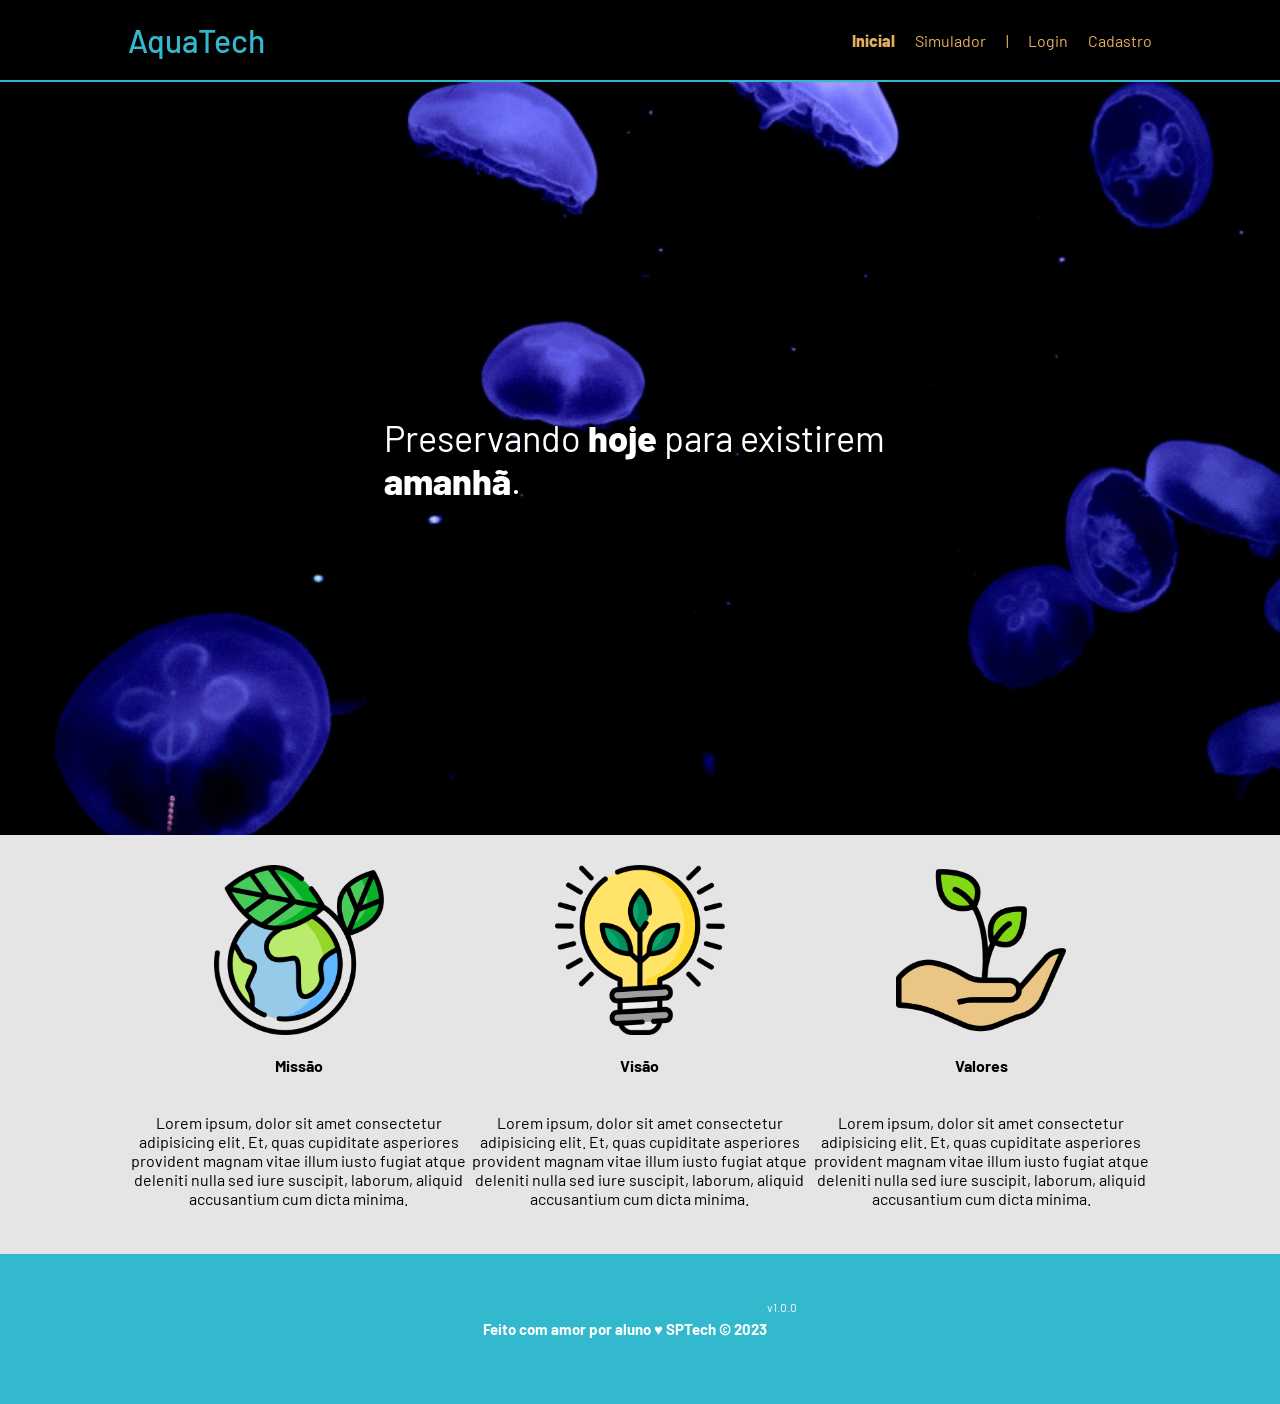
==== web-data-viz-main/public/index.html @ 6902582b "reorganizando diretorios" ====
<!DOCTYPE html>
<html lang="en">

<head>
    <meta charset="UTF-8">
    <meta http-equiv="X-UA-Compatible" content="IE=edge">
    <meta name="viewport" content="width=device-width, initial-scale=1.0">

    <title>AquaTech | Página Inicial</title>

    <script src="./js/sessao.js"></script>

    <link rel="stylesheet" href="./css/estilo.css">
    <link rel="icon" href="./assets/icon/favicon2.ico">
    <link rel="preconnect" href="https://fonts.gstatic.com">
</head>

<body>
    <div class="header">
      <div class="container">
        <h1 class="titulo">AquaTech</h1>
        <ul class="navbar">
          <li class="agora">
            <a href="#">Inicial</a>
          </li>
          <li>
            <a href="simulador.html">Simulador</a>
          </li>
          <li>|</li>
          <li>
            <a href="login.html">Login</a>
          </li>
          <li>
            <a href="cadastro.html">Cadastro</a>
          </li>
        </ul>
      </div>
    </div>
  
    <div class="banner">
      <div class="container">
        <p>Preservando <span>hoje</span> para existirem <span>amanhã</span>.</p>
      </div>
    </div>
  
    <div class="social">
      <div class="container">
        <div class="boxes">
          <div class="box">
            <img src="assets/imgs/planet-earth_color.png">
            <h4>Missão</h4>
            <p>Lorem ipsum, dolor sit amet consectetur adipisicing elit. Et, quas cupiditate asperiores provident magnam
              vitae illum iusto fugiat atque deleniti nulla sed iure suscipit, laborum, aliquid accusantium cum dicta
              minima.</p>
          </div>
          <div class="box">
            <img src="assets/imgs/lightbulb_color.png">
            <h4>Visão</h4>
            <p>Lorem ipsum, dolor sit amet consectetur adipisicing elit. Et, quas cupiditate asperiores provident magnam
              vitae illum iusto fugiat atque deleniti nulla sed iure suscipit, laborum, aliquid accusantium cum dicta
              minima.</p>
          </div>
          <div class="box">
            <img src="assets/imgs/growth_color.png">
            <h4>Valores</h4>
            <p>Lorem ipsum, dolor sit amet consectetur adipisicing elit. Et, quas cupiditate asperiores provident magnam
              vitae illum iusto fugiat atque deleniti nulla sed iure suscipit, laborum, aliquid accusantium cum dicta
              minima.</p>
          </div>
        </div>
      </div>
    </div>
  
    <div class="footer">
      <div class="container">
        <h4>Feito com amor por aluno &hearts; SPTech &copy; 2023</h4>
        <span class="version">v1.0.0</span>
      </div>
    </div>
  </body>

</html>
---- web-data-viz-main/public/css/estilo.css ----
@import url('https://fonts.googleapis.com/css2?family=Barlow:ital,wght@0,100;0,200;0,300;0,400;0,500;0,600;0,700;0,800;0,900;1,100;1,200;1,300;1,400;1,500;1,600;1,700;1,800;1,900&display=swap');

body {
  margin: 0;
  padding: 0;
  font-family: 'Barlow', 'Segoe UI', 'Segoe UI', Tahoma, Geneva, Verdana, sans-serif;
  background-color: black;
}

:root {
  --tamanho-header: 80px;
  --tamanho-banner: calc(100vh - var(--tamanho-header) - var(--tamanho-footer) - 2px);
  --tamanho-simulador: calc(100vh - var(--tamanho-header) - var(--tamanho-footer) - 2px);
  --tamanho-login: calc(100vh - var(--tamanho-header) - var(--tamanho-footer) - 2px);
  --tamanho-footer: 65px;
}

.container {
  display: flex;
  width: 80%;
  margin: auto;
}

.header {
  height: var(--tamanho-header);
  border-bottom: 2px solid #32b9cd;
}

.header .container {
  justify-content: space-between;
  align-items: center;
  height: 100%;
}

.header a {
  text-decoration: none;
  color: #e3b062;
}

.agora {
  font-weight: 800;
}

.navbar {
  width: 300px;
  display: flex;
  align-items: center;
  justify-content: space-between;
  list-style: none;
  color: #e3b062;
}

.titulo {
  color: #32b9cd;
  width: fit-content;
  font-weight: 500;
}

.header h1 {
  margin: 0;
}

/* BANNER */

.banner {
  height: var(--tamanho-banner);
  color: white;
  background-image: url('../assets/imgs/bg-jelly-fish-para-home.png');
  background-size: cover;
}

.banner .container {
  justify-content: center;
  align-items: center;
  height: 100%;
}

.banner .container p {
  width: 50%;
  margin: 0;
  padding: 0;
  font-size: 36px;
}

.banner .container span {
  font-weight: 800;
}

/* MISSÃO VISÃO VALORES */

.social {
  background-color: #e5e5e5;
  display: flex;
}

.social .container {
  justify-content: center;
}

.box img {
  width: 170px;
}

.social .container .boxes {
  display: flex;
  justify-content: space-between;
  width: 100%;
  padding: 30px 0;
}

.social p {
  text-align: center;
}

.box {
  display: flex;
  flex-direction: column;
  align-items: center;
}

/* FOOTER */

.footer {
  background-color: #32b9cd;
  height: 150px;
  color: #fff;
  display: flex;
  font-size: 15px;
}

.footer .container {
  justify-content: center;
  text-align: center;
}

.footer .container .version {
  font-size: 12px;
}

/* LOGIN */

.login {
  height: var(--tamanho-login);
  background-image: url('../assets/imgs/bg-jelly-fish-para-home.png');
  background-size: cover;
}

.login .container {
  justify-content: center;
  align-items: center;
  height: 100%;
}

.card {
  width: 50%;
  background-color: #e5e5e5;
  border-radius: 10px;
  display: flex;
  align-items: center;
  justify-content: space-evenly;
  color: palevioletred;
  flex-direction: column;
  height: fit-content;
  padding: 20px 0;
}

.card h2 {
  margin: 0;
  font-size: 30px;
}

.formulario {
  display: flex;
  height: 90%;
  width: 80%;
  justify-content: space-around;
  flex-direction: column;
}

.formulario span {
  font-size: 15px;
  font-weight: 800;
}

.formulario input {
  border: 2px solid #32b9cd;
  text-align: center;
  border-radius: 10px;
  margin: 0;
}

.formulario select {
  border: 2px solid #32b9cd;
  background-color: white;
  color: gray;
  height: 36px;
  text-align: center;
  border-radius: 10px;
  margin: 0;
}

.campo {
  display: flex;
  flex-direction: column;
  justify-content: start;
  padding: 5px 0;
}

.botao {
  cursor: pointer;
  font-family: "Barlow", sans-serif;
  border: 0;
  border-radius: 5px;
  font-weight: 600;
  font-size: 18px;
  color: #fff;
  background-color: #ED145B;
  width: 120px;
  height: 30px;
  align-self: center;
  margin-top: 20px;
}

.loading-div {
  width: 50px;
  display: none;
}

.loading-div img {
  height: 50px;
  width: 50px;
}

#div_erros_login {
  display: none
}

/* FORMULARIO */

.alerta_erro{
  display: flex;
  justify-content: flex-end;
}

.card_erro {
  display: none;
  background-color: #fff;
  color: black;
  width: 230px;
  position: fixed;
  border-radius: 4px;
  border: #ED145B 3px solid;
  padding: 10px;
  margin-right: 10%;
}

.card_erro #mensagem_erro{
  font-weight: 500;
  font-size: 20px;
}

.formulario .tipo_campo {
  font-size: 20px;
  font-weight: 600 !important;
}

.formulario {
  display: flex;
  flex-direction: column;
}

input {
  margin-bottom: 10px;
  border: 2px solid #32b9cd;
  padding: 10px;
  text-align: center;
  border-radius: 10px;
}

.btn {
  font-family: "Barlow", sans-serif;
  border: 0;
  border-radius: 5px;
  font-weight: 600;
  font-size: 18px;
  padding: 10px 15px;
  color: white;
  background-color: #ED145B;
  width: 120px;
  align-self: center;
  margin-top: 5px;
}

.loading-div {
  width: 50px;
  margin: auto;
  display: none;
}

.loading-div img {
  height: 50px;
  width: 50px;
}

/* SIMULADOR */

.simulador {
  color: white;
}

.simulador .container {
  flex-direction: column;
  overflow: scroll; 
  height: var(--tamanho-simulador);
}

/* ALERTA */

#alerta {
  position: absolute;
  right: 0;
  bottom: 0;
}

.mensagem-alarme {
  background-color: white;
  border-radius: 5px;
  width: 300px;
  height: 80px;
  margin: 10px;
  padding: 10px 0;
  display: flex;
  justify-content: space-evenly;
  align-items: center;
}

.mensagem-alarme h3 {
  font-size: 14px;
  margin: 0;
}

.mensagem-alarme .informacao {
  width: 66%;
}

.alarme-sino {
  width: 48px;
  height: 48px;
  animation-name: bell;
  animation-duration: 4s;
  background-image: url('https://cdn-icons-png.flaticon.com/512/1157/1157000.png');
  background-size: cover;
  animation-iteration-count: infinite;
}

@keyframes bell {
  0%   {transform: rotate(25deg)}
  25%  {transform: rotate(-25deg)}
  50%  {transform: rotate(25deg)}
  75%  {transform: rotate(-25deg)}
  100% {transform: rotate(25deg)}
}
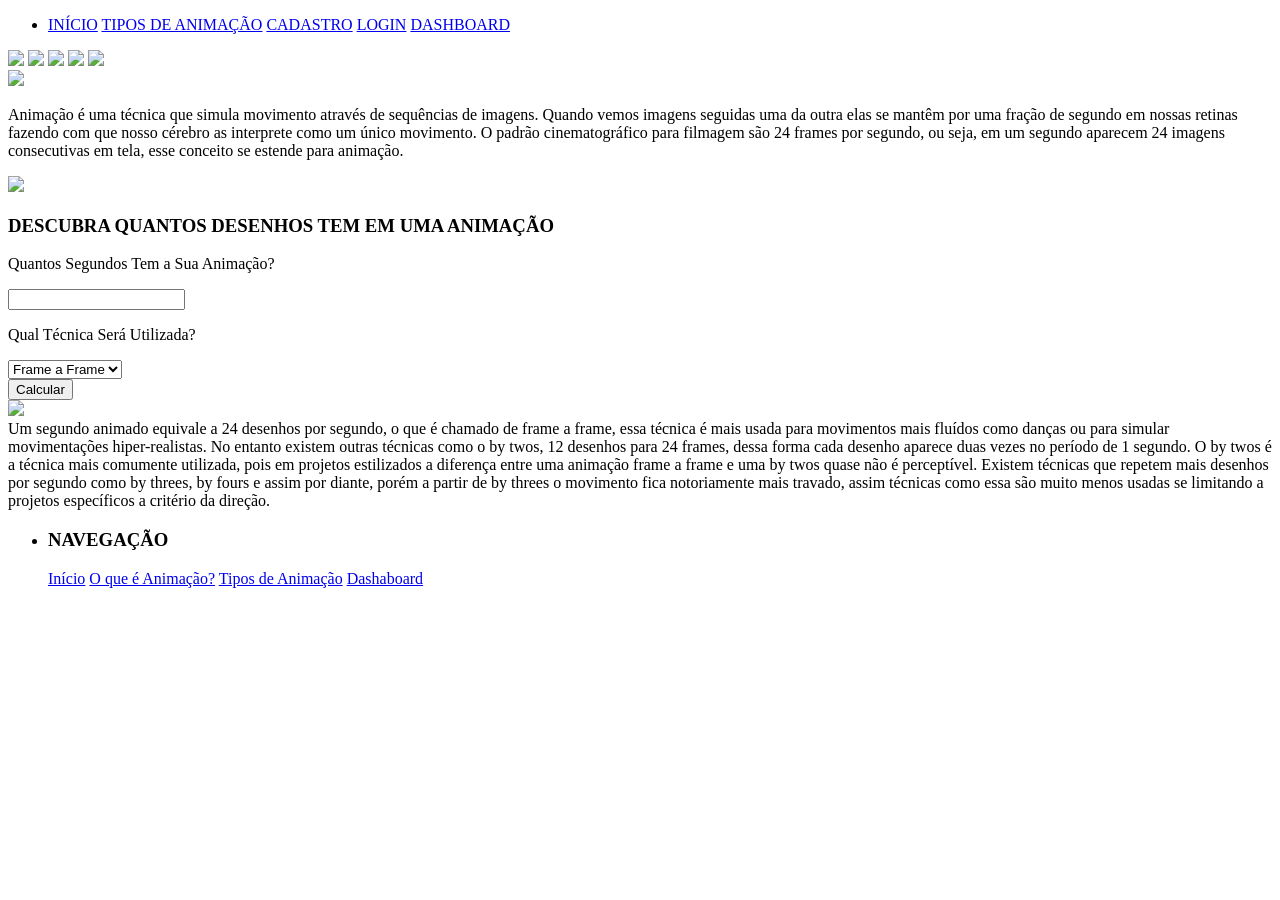
==== commit c38313ad: "ajustando api" ====
--- a/web-data-viz-main/public/index.html
+++ b/web-data-viz-main/public/index.html
@@ -1,82 +1,115 @@
 <!DOCTYPE html>
 <html lang="en">
-
 <head>
     <meta charset="UTF-8">
-    <meta http-equiv="X-UA-Compatible" content="IE=edge">
     <meta name="viewport" content="width=device-width, initial-scale=1.0">
-
-    <title>AquaTech | Página Inicial</title>
-
+    <title>. ݁₊ ⊹ . ݁ Animação  ݁ . ⊹ ₊ ݁.</title>
     <script src="./js/sessao.js"></script>
-
-    <link rel="stylesheet" href="./css/estilo.css">
-    <link rel="icon" href="./assets/icon/favicon2.ico">
-    <link rel="preconnect" href="https://fonts.gstatic.com">
+    <link rel="stylesheet" href="styleinicial.css">
 </head>
-
 <body>
     <div class="header">
-      <div class="container">
-        <h1 class="titulo">AquaTech</h1>
-        <ul class="navbar">
-          <li class="agora">
-            <a href="#">Inicial</a>
-          </li>
-          <li>
-            <a href="simulador.html">Simulador</a>
-          </li>
-          <li>|</li>
-          <li>
-            <a href="login.html">Login</a>
-          </li>
-          <li>
-            <a href="cadastro.html">Cadastro</a>
-          </li>
-        </ul>
-      </div>
+    <ul class="navbar">  
+    <li>  
+    <a href="#">INÍCIO</a>
+    <a href="#">TIPOS DE ANIMAÇÃO</a>
+    <a href="#">CADASTRO</a>
+    <a href="#">LOGIN</a>
+    <a href="#">DASHBOARD</a>
+    </li>
+    </ul>
     </div>
-  
+
     <div class="banner">
-      <div class="container">
-        <p>Preservando <span>hoje</span> para existirem <span>amanhã</span>.</p>
-      </div>
+    <image src="imagens/walk1.png"></image>
+    <image src="imagens/walk2.png"></image>
+    <image src="imagens/walk3.png"></image>
+    <image src="imagens/walk4.png"></image>
+    <image src="imagens/walk5.png"></image>        
     </div>
-  
-    <div class="social">
-      <div class="container">
-        <div class="boxes">
-          <div class="box">
-            <img src="assets/imgs/planet-earth_color.png">
-            <h4>Missão</h4>
-            <p>Lorem ipsum, dolor sit amet consectetur adipisicing elit. Et, quas cupiditate asperiores provident magnam
-              vitae illum iusto fugiat atque deleniti nulla sed iure suscipit, laborum, aliquid accusantium cum dicta
-              minima.</p>
-          </div>
-          <div class="box">
-            <img src="assets/imgs/lightbulb_color.png">
-            <h4>Visão</h4>
-            <p>Lorem ipsum, dolor sit amet consectetur adipisicing elit. Et, quas cupiditate asperiores provident magnam
-              vitae illum iusto fugiat atque deleniti nulla sed iure suscipit, laborum, aliquid accusantium cum dicta
-              minima.</p>
-          </div>
-          <div class="box">
-            <img src="assets/imgs/growth_color.png">
-            <h4>Valores</h4>
-            <p>Lorem ipsum, dolor sit amet consectetur adipisicing elit. Et, quas cupiditate asperiores provident magnam
-              vitae illum iusto fugiat atque deleniti nulla sed iure suscipit, laborum, aliquid accusantium cum dicta
-              minima.</p>
-          </div>
-        </div>
-      </div>
+
+
+    <div class="conteudo">
+    <div class="postit">
+    <image src="imagens/postit.png"></image>
     </div>
-  
-    <div class="footer">
-      <div class="container">
-        <h4>Feito com amor por aluno &hearts; SPTech &copy; 2023</h4>
-        <span class="version">v1.0.0</span>
-      </div>
+    <div class="texto">
+    <p>Animação é uma técnica que simula movimento através de sequências de imagens. 
+    Quando vemos imagens seguidas uma da outra elas se mantêm por uma fração de segundo em nossas
+    retinas fazendo com que nosso cérebro as interprete como um único movimento. O padrão cinematográfico
+    para filmagem são 24 frames por segundo, ou seja, em um segundo aparecem 24 imagens consecutivas em tela,
+    esse conceito se estende para animação.  
     </div>
-  </body>
+    <div class="imagens">
+    <image src="imagens/colagem.png">
+    </div>
+    
+    </div>
+ 
+ <div class="conteudo2">
 
-</html>+ <div class="calculadora">
+    <div class="calculadoraheader">
+    <h3>DESCUBRA QUANTOS DESENHOS TEM EM UMA ANIMAÇÃO<h3>
+    </div>
+   
+    <p>Quantos Segundos Tem a Sua Animação?</p>
+    <input type="text" id="input_segundos">
+    <p>Qual Técnica Será Utilizada?</p>
+    <select id="select_tecnica">
+        <option>Frame a Frame</option>
+        <option>By Twos</option>
+        <option>By Threes</option>   
+    </select>
+    <br>
+    <button onclick="calcular()">Calcular</button> 
+    <div id="div_mensagem"></div>
+ </div>
+ <div class="postit2">
+ <image src="imagens/postit2.png"></image>
+ </div>
+     <div class="texto2">
+    Um segundo animado equivale a 24 desenhos por segundo, o que é chamado de frame a frame, essa técnica é
+    mais usada para movimentos mais fluídos como danças ou para simular movimentações hiper-realistas.
+    No entanto existem outras técnicas como o by twos, 12 desenhos para 24 frames, dessa forma cada desenho
+    aparece duas vezes no período de 1 segundo. O by twos é a técnica mais comumente utilizada, pois em projetos 
+    estilizados a diferença entre uma animação frame a frame e uma by twos quase não é perceptível. Existem técnicas 
+    que repetem mais desenhos por segundo como by threes, by fours e assim por diante, porém a partir de by threes o 
+    movimento fica notoriamente mais travado, assim técnicas como essa são muito menos usadas se limitando a projetos específicos 
+    a critério da direção. 
+    </p>
+    </div> 
+     </div>
+    
+     
+ <div class="footer">
+   <ul class="menu">  
+    <li>  
+    <h3>NAVEGAÇÃO<h3>
+    </li>
+    <a href="#">Início</a>
+    <a href="#">O que é Animação?</a>
+    <a href="#">Tipos de Animação</a>
+    <a href="#">Dashaboard</a>
+    </li>
+    </ul>  
+
+</div>
+</body>
+</html>
+<script>
+    function calcular(){
+        let segundos = Number(input_segundos.value)
+        let tecnica = select_tecnica.value
+        let mensagem = ''
+
+        if(tecnica == 'Frame a Frame'){
+            mensagem = `Sua animação terá ${segundos*24} desenhos.`
+        } else if(tecnica == 'By Twos'){
+            mensagem = `Sua animação terá ${segundos*12} desenhos.`
+        }else{
+            mensagem = `Sua animação terá ${segundos*6} desenhos.`
+        }
+        div_mensagem.innerHTML = mensagem
+    }
+</script>
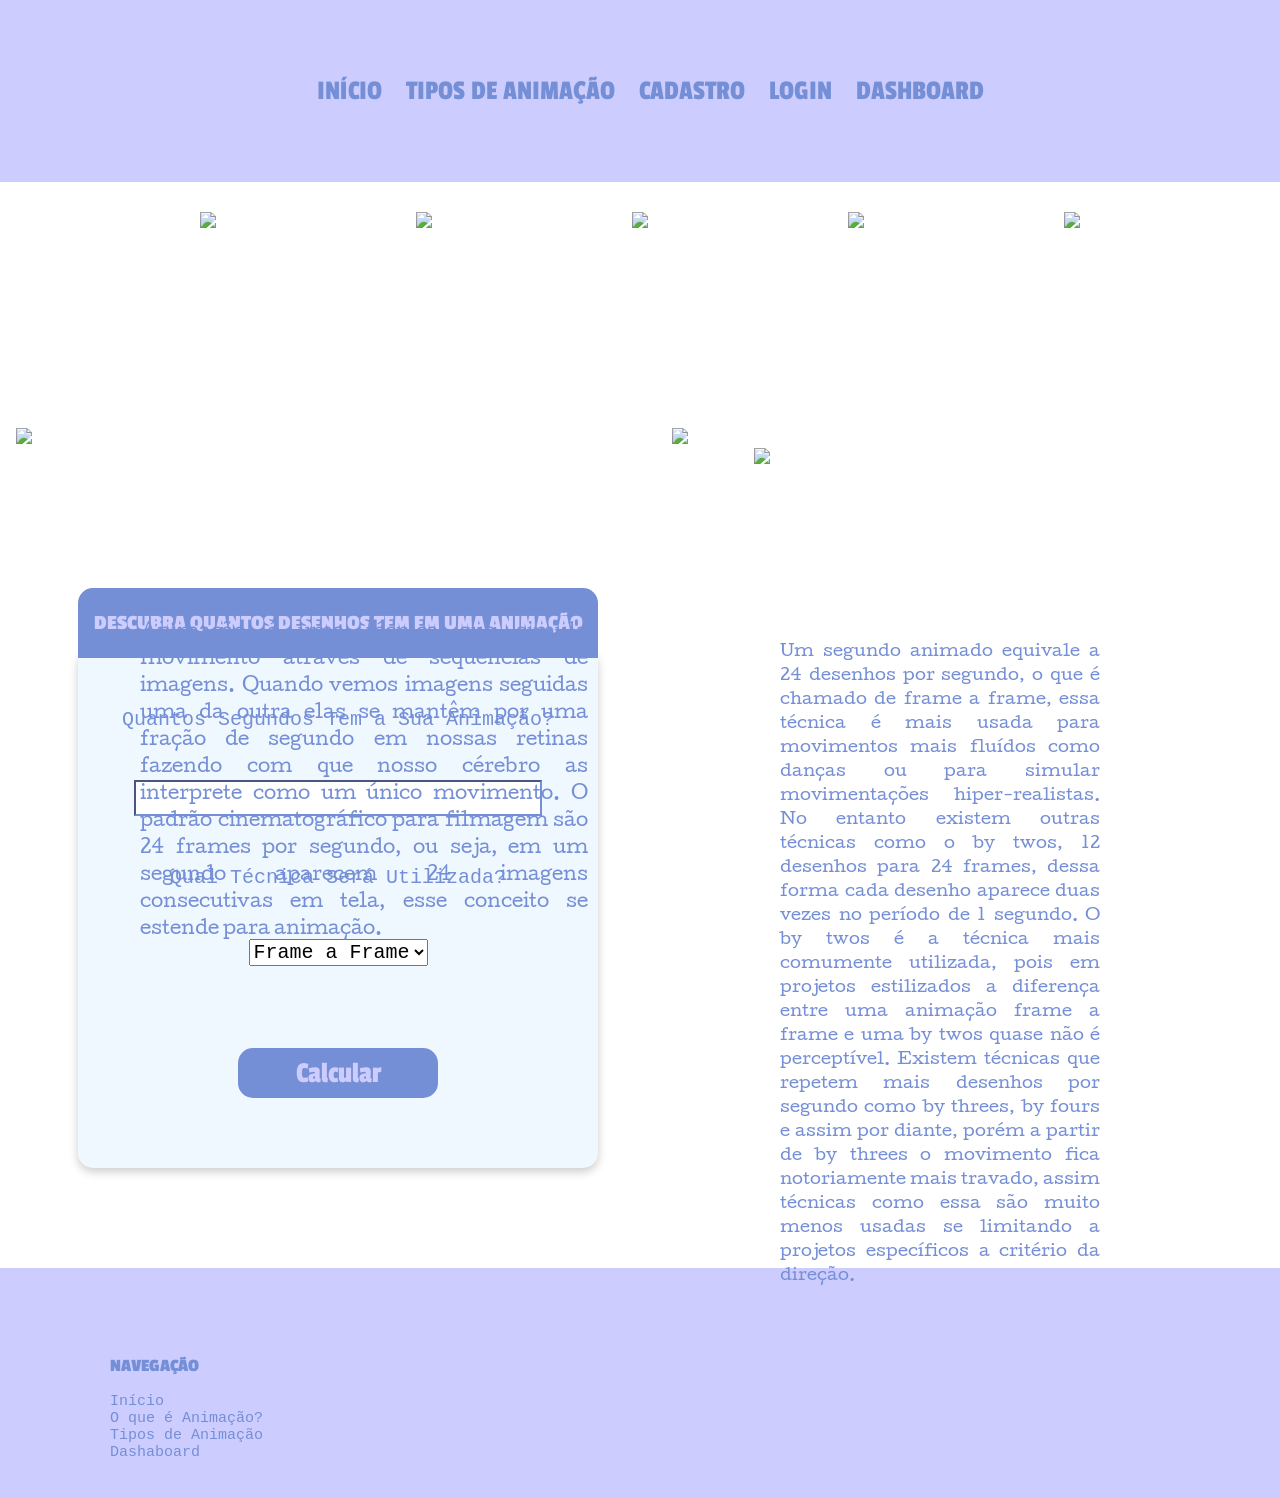
==== commit 29739409: "corrigindo api" ====
--- a/web-data-viz-main/public/index.html
+++ b/web-data-viz-main/public/index.html
@@ -5,7 +5,7 @@
     <meta name="viewport" content="width=device-width, initial-scale=1.0">
     <title>. ݁₊ ⊹ . ݁ Animação  ݁ . ⊹ ₊ ݁.</title>
     <script src="./js/sessao.js"></script>
-    <link rel="stylesheet" href="styleinicial.css">
+    <link rel="stylesheet" href="css/styleinicial.css">
 </head>
 <body>
     <div class="header">
--- a/web-data-viz-main/public/css/styleinicial.css
+++ b/web-data-viz-main/public/css/styleinicial.css
@@ -0,0 +1,166 @@
+@import url('https://fonts.googleapis.com/css2?family=Chango&family=Comic+Neue:ital,wght@0,300;0,400;0,700;1,300;1,400;1,700&family=Cutive&family=Fascinate&family=Fugaz+One&family=Mrs+Sheppards&family=Passion+One:wght@400;700;900&family=Rammetto+One&family=Sonsie+One&display=swap');
+@import url('https://fonts.googleapis.com/css2?family=Cutive&display=swap');
+body{
+    margin:0px;
+    padding:0px;
+    background-image: url(imagens/quadriculado.jpg);
+    background-size: 100% auto;
+    
+
+}
+.header{
+background-color: #CCCCFF;
+padding:60px;
+text-align: center;
+}
+.navbar a{
+font-family: "Passion One", sans-serif;
+flex-direction: row;
+color: #758fd6;
+text-decoration: none;
+font-size: 28px;  
+justify-content: space-between;
+margin-right: 20px;
+}
+li{
+list-style: none;
+color: #758fd6;
+    
+}
+.banner{
+margin-top: 30px;
+display: flex;
+justify-content: space-evenly;
+}
+.banner img{
+max-width: 15%;
+}
+.conteudo{
+display: flex;
+justify-content: space-around;
+margin-top: 200px;   
+}
+
+.postit{
+width:50%;
+}
+.postit img{
+max-width:100%;
+}
+.texto{
+padding: 40px;
+width:35%;
+font-size:18px;
+font-family: "Cutive", serif;
+font-style: normal;
+display:flex;
+text-align: justify;
+color: #758fd6;
+position:absolute;
+left:100px;
+margin-top: 130px;
+line-height: 1.5;
+
+}
+
+.imagens{
+position:relative;
+width:45%;
+right:16px;
+}
+
+.imagens img{
+ max-width: 100%;
+}
+.conteudo2{
+ margin-top: 200px;
+ display: flex;
+ justify-content: space-around;
+   
+}
+.texto2{
+margin-top: -50px;
+right:140px;
+padding: 40px;
+width:25%;
+font-size:16px;
+line-height: 1.5;
+position:absolute;
+font-family: "Cutive", serif;
+display:flex;
+text-align: justify;
+color: #758fd6;
+}
+.postit2{
+width:35%;
+margin-top: -200px;
+}
+.postit2 img{
+max-width:100%;
+}
+input{
+width:400px;
+height:30px;
+border-color: #758fd6;
+}
+button{
+width: 200px;
+height: 50px;
+background-color: #758fd6;
+color: #CCCCFF;
+font-size: 30px;
+border: none;
+border-radius: 15px;
+font-family: "Passion One", sans-serif;
+}
+select{
+font-family: monospace;
+font-size: 20px;
+}
+.calculadoraheader{
+font-family: "Passion One", sans-serif;
+display: flex;
+justify-content: center;
+border-top-left-radius: 15px;
+border-top-right-radius: 15px;
+align-items: center;
+margin-top: -100px;
+color: #CCCCFF;
+width:520px;
+height: 70px;
+font-size: 18px;
+background-color: #758fd6;
+}
+.calculadora{
+display: flex;
+background-color: aliceblue;
+color: #758fd6;
+font-size: 20px;
+font-family: monospace;
+width:500px;
+height: 500px;
+padding:10px;
+flex-direction: column;
+justify-content: space-evenly;
+align-items: center;
+border-radius: 15px;
+box-shadow: 0 4px 10px rgba(0,0,0,0.2);
+}
+
+.footer{
+margin-top: 100px;
+height:90px;
+background-color: #CCCCFF;
+padding:70px;
+font-size: 15px;
+color: #758fd6;
+font-family: "Passion One", sans-serif;
+}
+.footer a{
+font-family: monospace;
+display: flex;
+flex-direction: column;
+color: #758fd6;
+text-decoration: none;
+font-size: 15px;   
+}
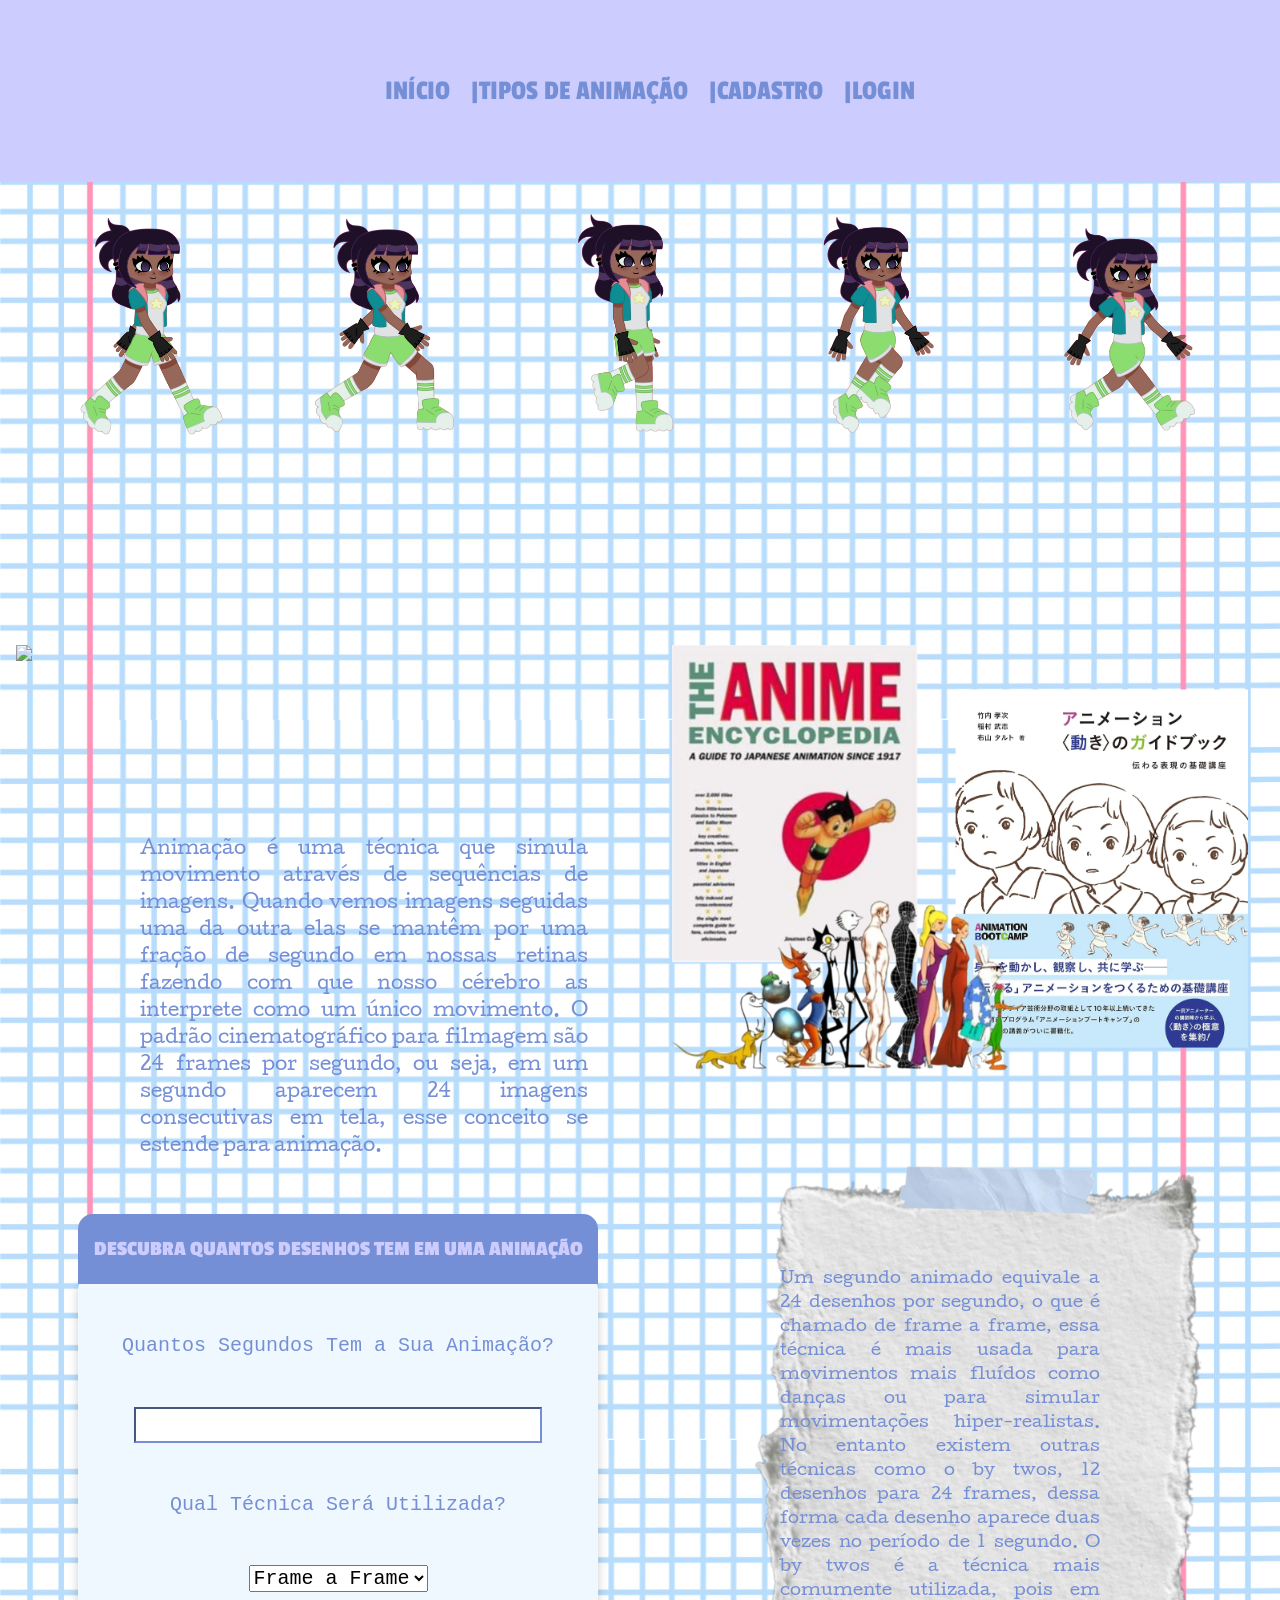
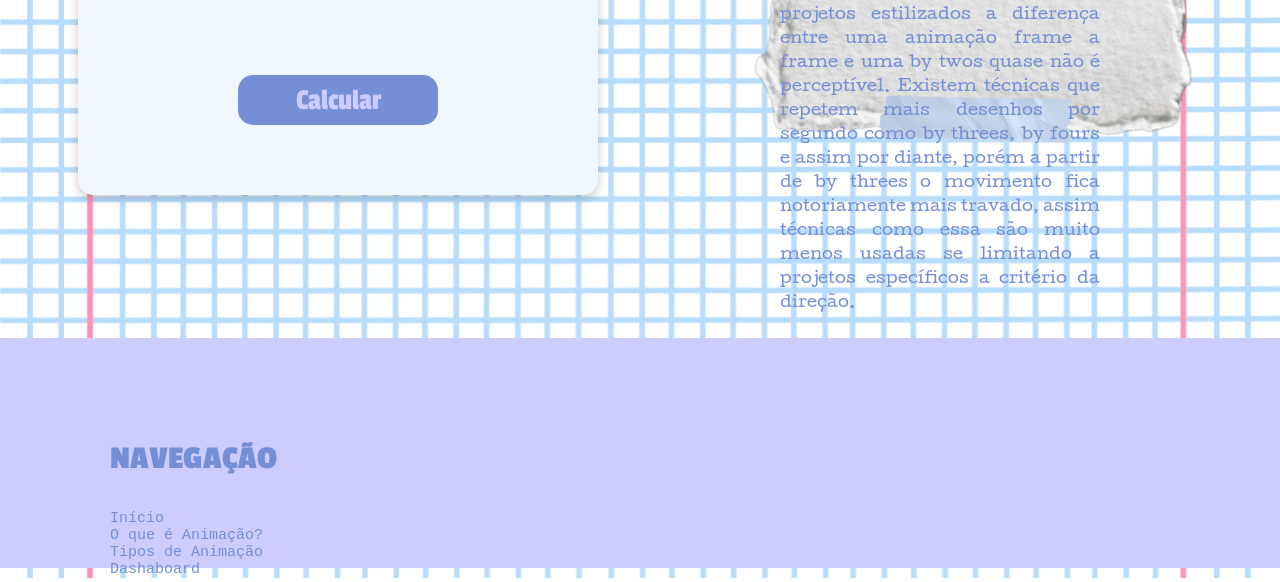
==== commit 49c55d02: "arrumando links de acesso" ====
--- a/web-data-viz-main/public/index.html
+++ b/web-data-viz-main/public/index.html
@@ -9,29 +9,39 @@
 </head>
 <body>
     <div class="header">
+    <div class="container">
     <ul class="navbar">  
     <li>  
-    <a href="#">INÍCIO</a>
+    <a href="index.html">INÍCIO</a>
+    </li>
+    <li>|</li>
+    <li>
     <a href="#">TIPOS DE ANIMAÇÃO</a>
-    <a href="#">CADASTRO</a>
-    <a href="#">LOGIN</a>
-    <a href="#">DASHBOARD</a>
+    </li>
+    <li>|</li>
+    <li class="agora">
+    <a href="cadastro.html">CADASTRO</a>
+    </li>
+    <li>|</li>
+    <li>
+    <a href="login.html">LOGIN</a>
     </li>
     </ul>
     </div>
+    </div>
 
     <div class="banner">
-    <image src="imagens/walk1.png"></image>
-    <image src="imagens/walk2.png"></image>
-    <image src="imagens/walk3.png"></image>
-    <image src="imagens/walk4.png"></image>
-    <image src="imagens/walk5.png"></image>        
+    <img src="assets/imgs/walk1.png">
+    <img src="assets/imgs/walk2.png">
+    <img src="assets/imgs/walk3.png">
+    <img src="assets/imgs/walk4.png">
+    <img src="assets/imgs/walk5.png">        
     </div>
 
 
     <div class="conteudo">
     <div class="postit">
-    <image src="imagens/postit.png"></image>
+    <img src="assets/imgs/postit.png">
     </div>
     <div class="texto">
     <p>Animação é uma técnica que simula movimento através de sequências de imagens. 
@@ -41,7 +51,7 @@
     esse conceito se estende para animação.  
     </div>
     <div class="imagens">
-    <image src="imagens/colagem.png">
+    <img src="assets/imgs/colagem.png">
     </div>
     
     </div>
@@ -66,7 +76,7 @@
     <div id="div_mensagem"></div>
  </div>
  <div class="postit2">
- <image src="imagens/postit2.png"></image>
+ <img src="assets/imgs/postit2.png">
  </div>
      <div class="texto2">
     Um segundo animado equivale a 24 desenhos por segundo, o que é chamado de frame a frame, essa técnica é
--- a/web-data-viz-main/public/css/styleinicial.css
+++ b/web-data-viz-main/public/css/styleinicial.css
@@ -3,7 +3,7 @@
 body{
     margin:0px;
     padding:0px;
-    background-image: url(imagens/quadriculado.jpg);
+    background-image: url(../assets/imgs/quadriculado.jpg);
     background-size: 100% auto;
     
 
@@ -13,20 +13,32 @@
 padding:60px;
 text-align: center;
 }
+.container{
+display: flex;
+justify-content:center;
+align-items:center;
+flex-direction:row;
+}
+.navbar{
+display: flex;  
+flex-direction: row; 
+}
 .navbar a{
-font-family: "Passion One", sans-serif;
+
 flex-direction: row;
 color: #758fd6;
 text-decoration: none;
 font-size: 28px;  
-justify-content: space-between;
+justify-content: center;
 margin-right: 20px;
 }
 li{
+font-family: "Passion One", sans-serif;
+font-size: 28px; 
 list-style: none;
 color: #758fd6;
-    
 }
+
 .banner{
 margin-top: 30px;
 display: flex;
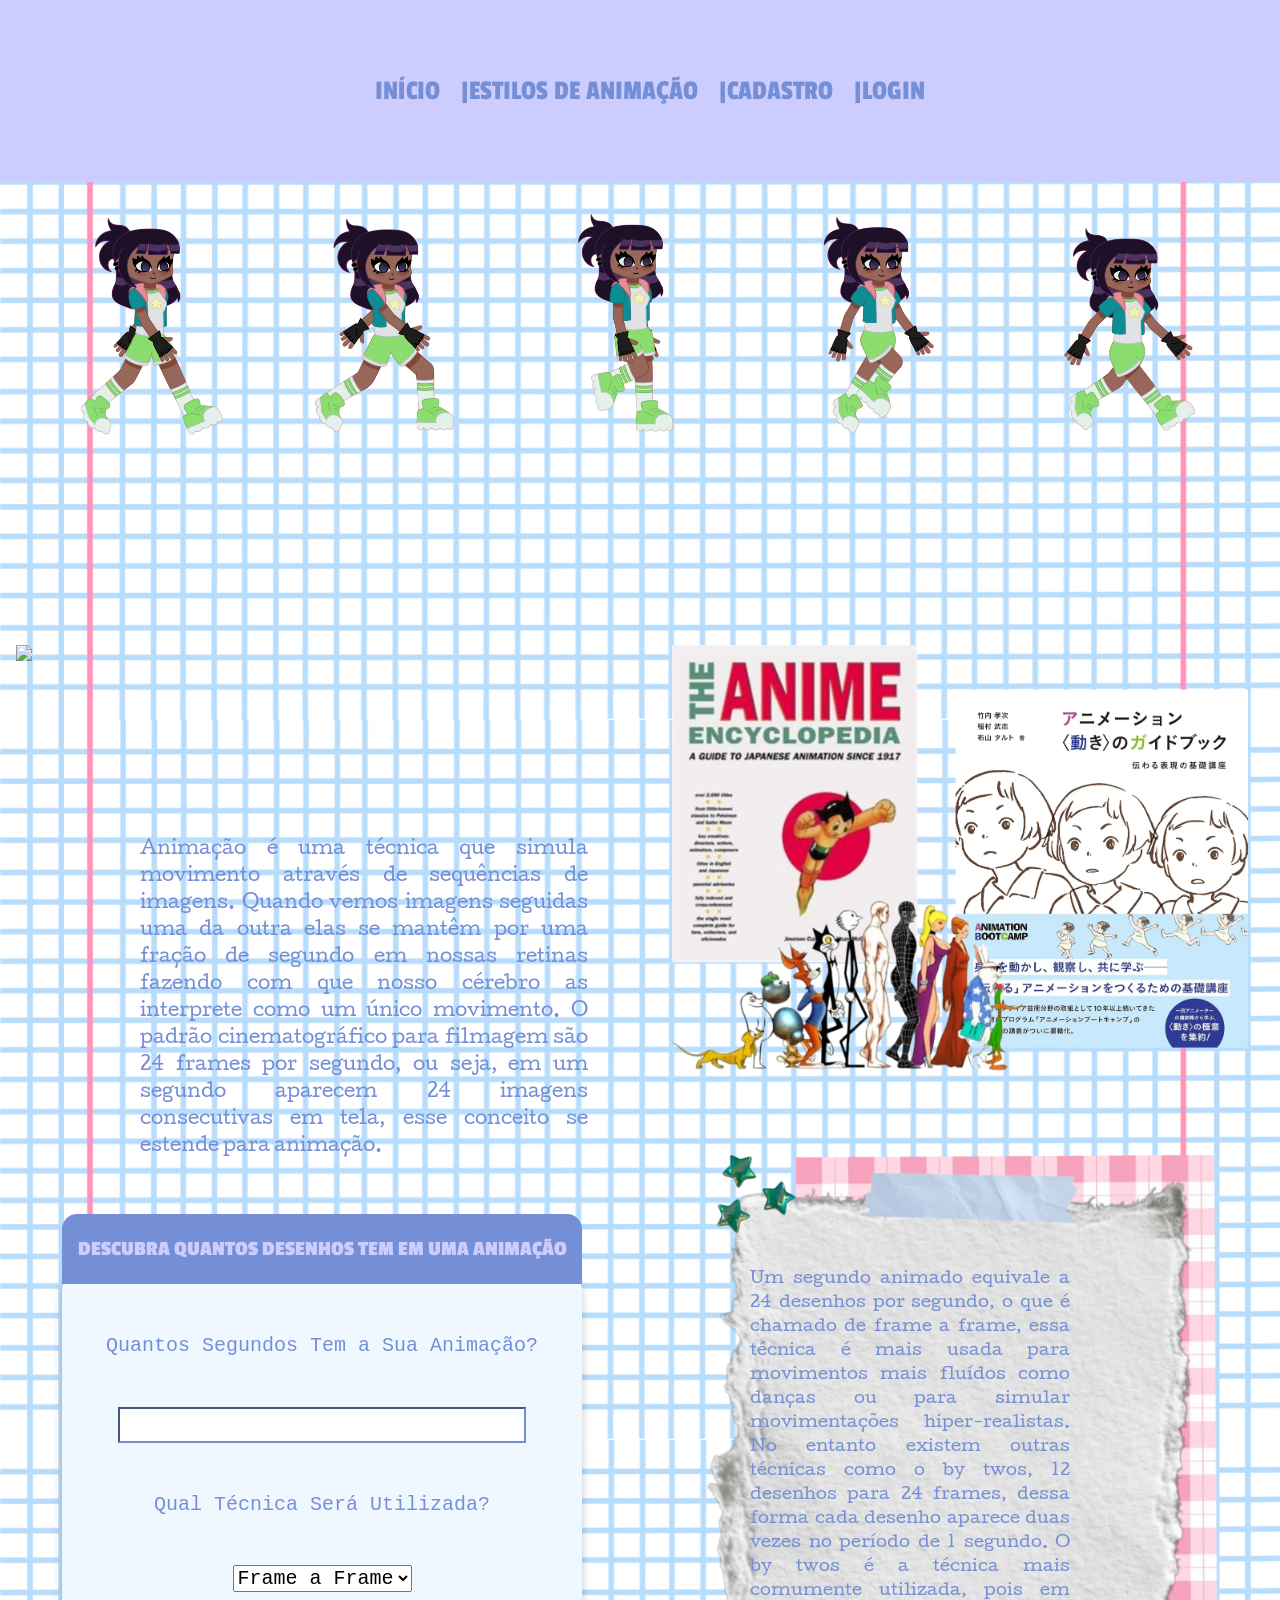
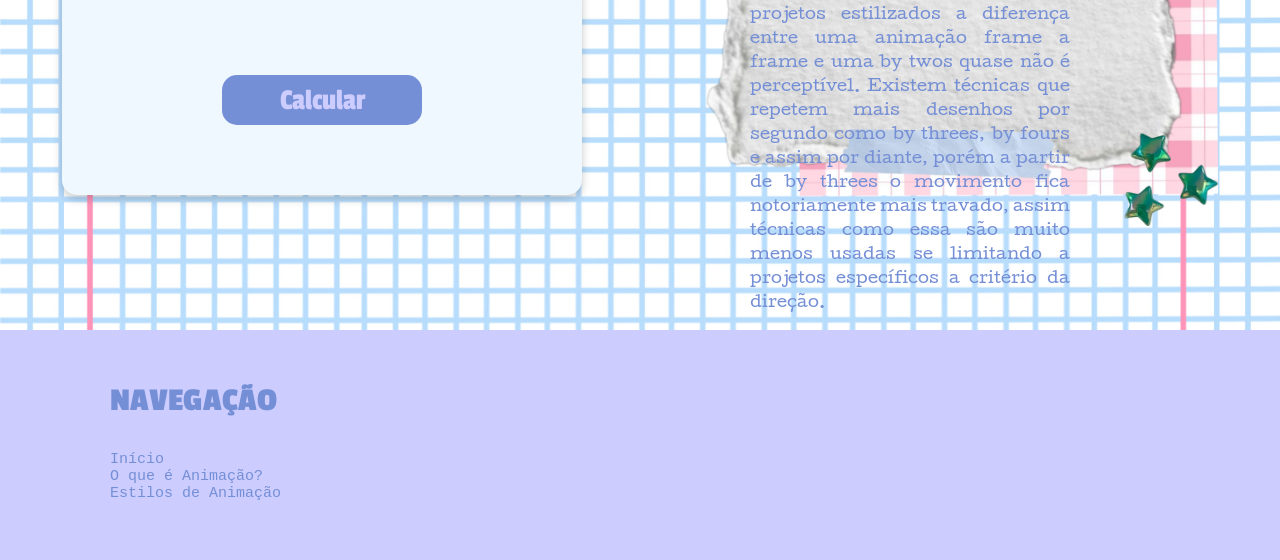
==== commit 5db4680a: "adicionando pagina de animacoes" ====
--- a/web-data-viz-main/public/index.html
+++ b/web-data-viz-main/public/index.html
@@ -16,7 +16,7 @@
     </li>
     <li>|</li>
     <li>
-    <a href="#">TIPOS DE ANIMAÇÃO</a>
+    <a href="#">ESTILOS DE ANIMAÇÃO</a>
     </li>
     <li>|</li>
     <li class="agora">
@@ -99,8 +99,8 @@
     </li>
     <a href="#">Início</a>
     <a href="#">O que é Animação?</a>
-    <a href="#">Tipos de Animação</a>
-    <a href="#">Dashaboard</a>
+    <a href="#">Estilos de Animação</a>
+  
     </li>
     </ul>  
 
--- a/web-data-viz-main/public/css/styleinicial.css
+++ b/web-data-viz-main/public/css/styleinicial.css
@@ -92,7 +92,7 @@
 }
 .texto2{
 margin-top: -50px;
-right:140px;
+right:170px;
 padding: 40px;
 width:25%;
 font-size:16px;
@@ -104,8 +104,8 @@
 color: #758fd6;
 }
 .postit2{
-width:35%;
-margin-top: -200px;
+width:40%;
+margin-top: -120px;
 }
 .postit2 img{
 max-width:100%;
@@ -168,6 +168,9 @@
 color: #758fd6;
 font-family: "Passion One", sans-serif;
 }
+.menu{
+    margin-top: -50px;
+}
 .footer a{
 font-family: monospace;
 display: flex;
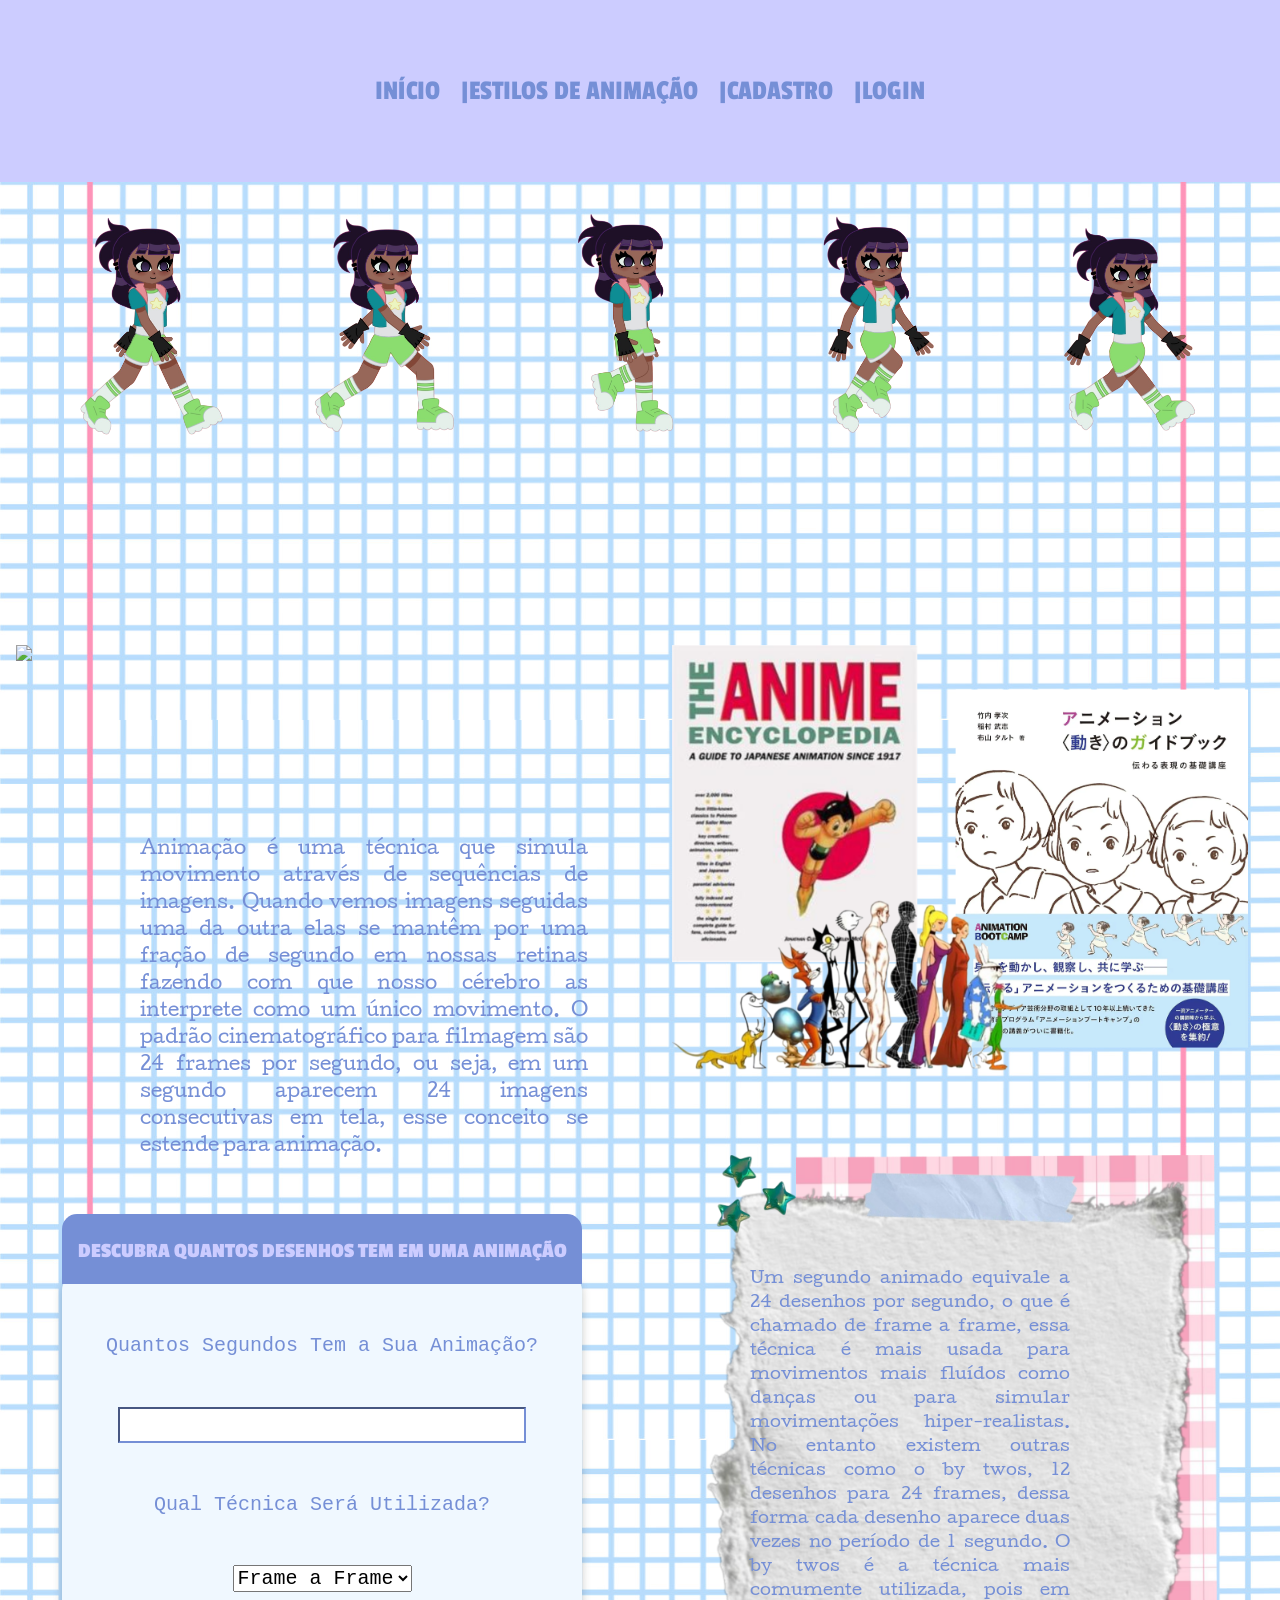
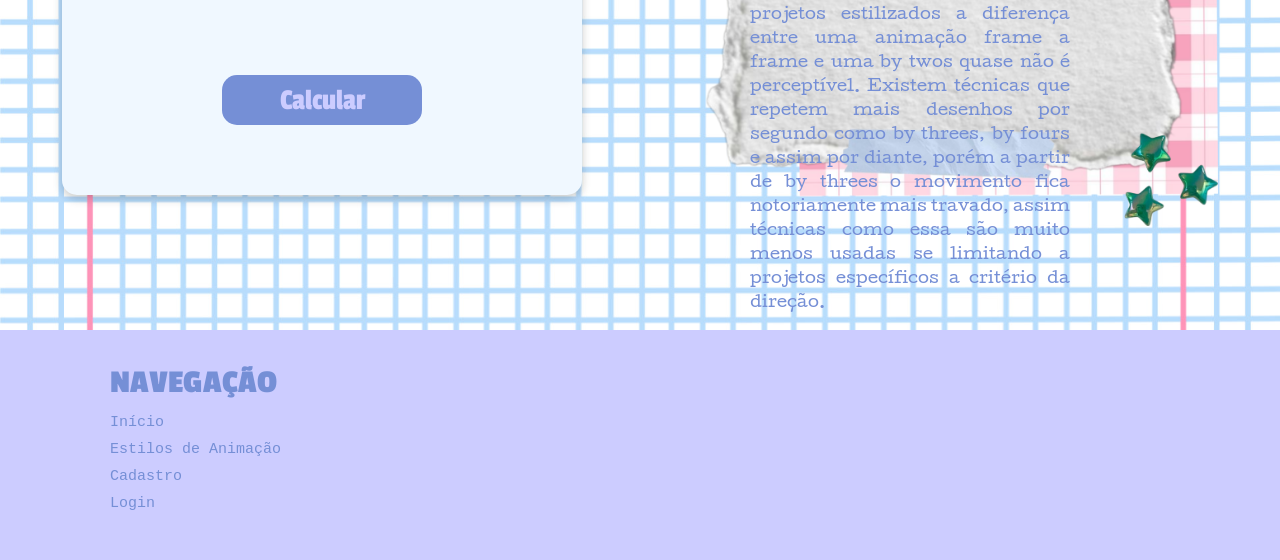
==== commit c14ec187: "adiconando links de acesso" ====
--- a/web-data-viz-main/public/index.html
+++ b/web-data-viz-main/public/index.html
@@ -16,10 +16,10 @@
     </li>
     <li>|</li>
     <li>
-    <a href="#">ESTILOS DE ANIMAÇÃO</a>
+    <a href="tiposanima.html">ESTILOS DE ANIMAÇÃO</a>
     </li>
     <li>|</li>
-    <li class="agora">
+    <li>
     <a href="cadastro.html">CADASTRO</a>
     </li>
     <li>|</li>
@@ -97,10 +97,12 @@
     <li>  
     <h3>NAVEGAÇÃO<h3>
     </li>
-    <a href="#">Início</a>
-    <a href="#">O que é Animação?</a>
-    <a href="#">Estilos de Animação</a>
-  
+    <div class="navegacao">
+    <a href="index.html">Início</a>
+    <a href="tiposanima.html">Estilos de Animação</a>
+    <a href="cadastro.html">Cadastro</a>
+    <a href="login.html">Login</a>
+  </div>
     </li>
     </ul>  
 
--- a/web-data-viz-main/public/css/styleinicial.css
+++ b/web-data-viz-main/public/css/styleinicial.css
@@ -169,9 +169,16 @@
 font-family: "Passion One", sans-serif;
 }
 .menu{
-    margin-top: -50px;
+margin-top: -60px;
+}
+h3{
+margin-top:25px ;
+}
+.navegacao{
+margin-top: -20px;
 }
 .footer a{
+margin-top: 10px;
 font-family: monospace;
 display: flex;
 flex-direction: column;
